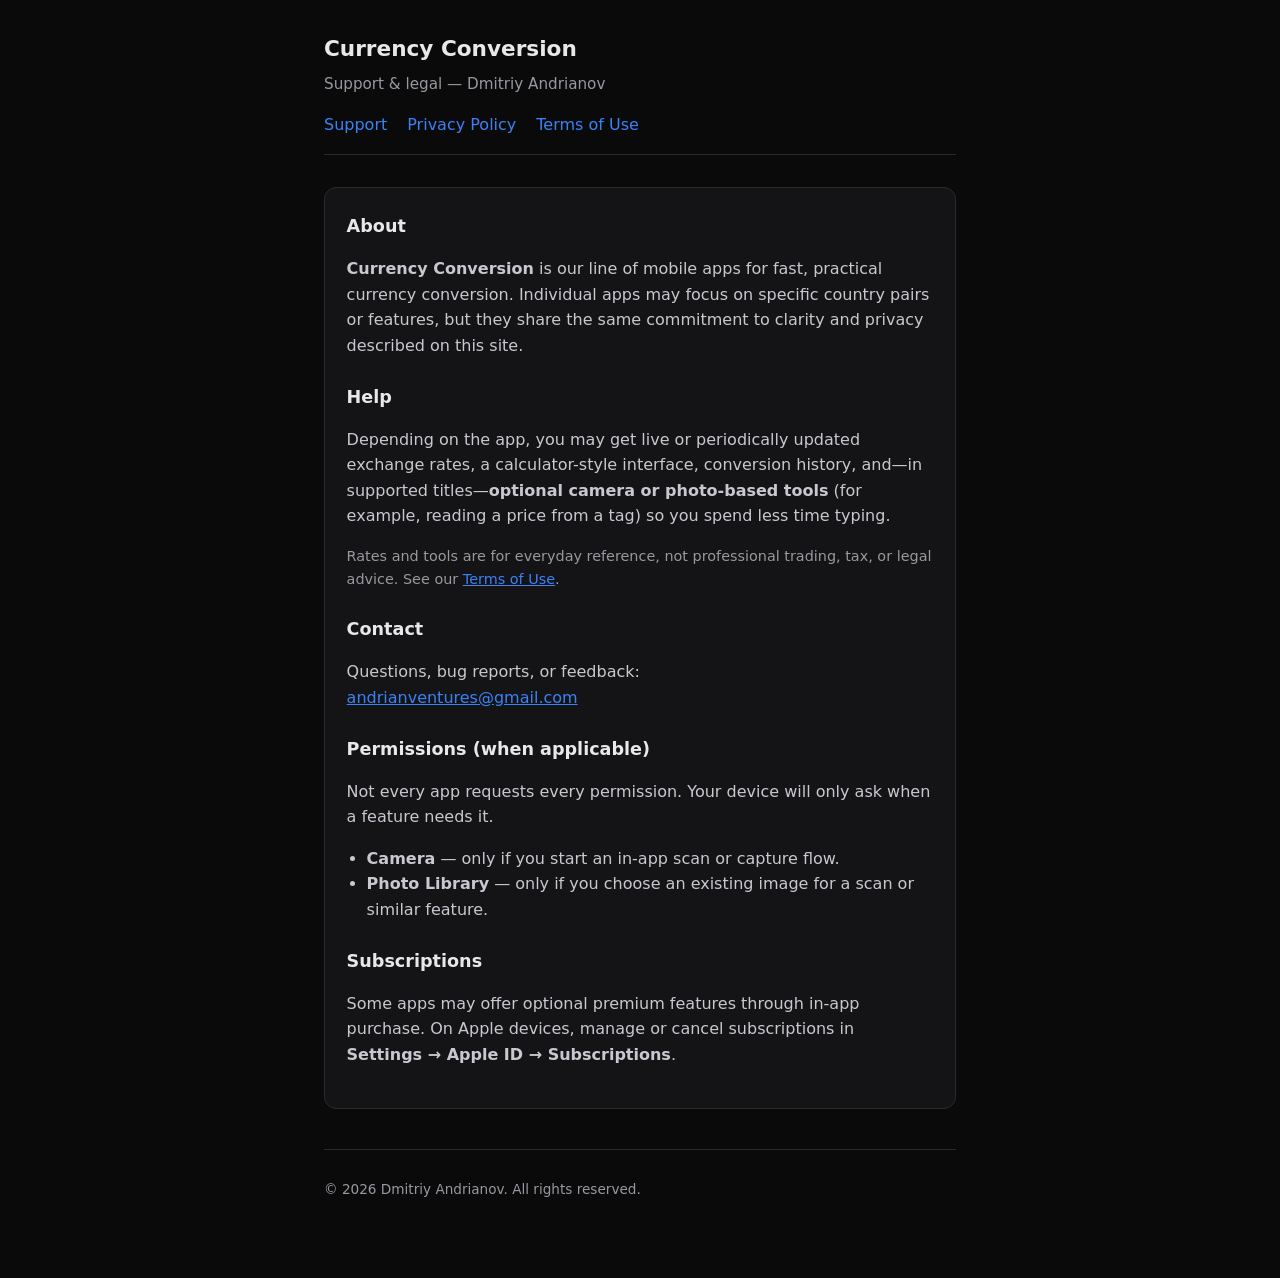
==== index.html @ 99ac61f5 "added files via upload" ====
<!DOCTYPE html>
<html lang="en">
  <head>
    <meta charset="utf-8" />
    <meta name="viewport" content="width=device-width, initial-scale=1" />
    <title>Support — Currency Conversion</title>
    <link rel="stylesheet" href="styles.css" />
  </head>
  <body>
    <div class="wrap">
      <header>
        <h1>Currency Conversion</h1>
        <p>Support &amp; legal — Dmitriy Andrianov</p>
        <nav>
          <a href="index.html">Support</a>
          <a href="privacy.html">Privacy Policy</a>
          <a href="terms.html">Terms of Use</a>
        </nav>
      </header>

      <main>
        <h2>About</h2>
        <p>
          <strong>Currency Conversion</strong> is our line of mobile apps for fast, practical currency conversion.
          Individual apps may focus on specific country pairs or features, but they share the same commitment to
          clarity and privacy described on this site.
        </p>

        <h2>Help</h2>
        <p>
          Depending on the app, you may get live or periodically updated exchange rates, a calculator-style
          interface, conversion history, and—in supported titles—<strong>optional camera or photo-based tools</strong>
          (for example, reading a price from a tag) so you spend less time typing.
        </p>
        <p class="muted">
          Rates and tools are for everyday reference, not professional trading, tax, or legal advice. See our
          <a href="terms.html">Terms of Use</a>.
        </p>

        <h2>Contact</h2>
        <p>
          Questions, bug reports, or feedback:
          <br />
          <a href="mailto:andrianventures@gmail.com">andrianventures@gmail.com</a>
        </p>

        <h2>Permissions (when applicable)</h2>
        <p>Not every app requests every permission. Your device will only ask when a feature needs it.</p>
        <ul>
          <li><strong>Camera</strong> — only if you start an in-app scan or capture flow.</li>
          <li><strong>Photo Library</strong> — only if you choose an existing image for a scan or similar feature.</li>
        </ul>

        <h2>Subscriptions</h2>
        <p>
          Some apps may offer optional premium features through in-app purchase. On Apple devices, manage or cancel
          subscriptions in <strong>Settings → Apple ID → Subscriptions</strong>.
        </p>
      </main>

      <footer>
        <p>&copy; 2026 Dmitriy Andrianov. All rights reserved.</p>
      </footer>
    </div>
  </body>
</html>
---- styles.css ----
:root {
  --bg: #0a0a0b;
  --card: #141416;
  --text: #e8e8ea;
  --muted: #9898a0;
  --accent: #3b82f6;
  --border: #2a2a2e;
}

* {
  box-sizing: border-box;
}

body {
  margin: 0;
  font-family: system-ui, -apple-system, Segoe UI, Roboto, Helvetica, Arial, sans-serif;
  background: var(--bg);
  color: var(--text);
  line-height: 1.6;
  font-size: 16px;
}

.wrap {
  max-width: 42rem;
  margin: 0 auto;
  padding: 2rem 1.25rem 4rem;
}

header {
  margin-bottom: 2rem;
  padding-bottom: 1rem;
  border-bottom: 1px solid var(--border);
}

header h1 {
  margin: 0 0 0.35rem;
  font-size: 1.35rem;
  font-weight: 600;
}

header p {
  margin: 0;
  color: var(--muted);
  font-size: 0.95rem;
}

nav {
  display: flex;
  flex-wrap: wrap;
  gap: 0.75rem 1.25rem;
  margin-top: 1rem;
}

nav a {
  color: var(--accent);
  text-decoration: none;
}

nav a:hover {
  text-decoration: underline;
}

main {
  background: var(--card);
  border: 1px solid var(--border);
  border-radius: 12px;
  padding: 1.5rem 1.35rem;
}

main h2 {
  margin: 1.5rem 0 0.5rem;
  font-size: 1.1rem;
}

main h2:first-child {
  margin-top: 0;
}

main p,
main li {
  color: #c8c8d0;
}

main ul {
  padding-left: 1.25rem;
}

.muted {
  color: var(--muted);
  font-size: 0.9rem;
}

footer {
  margin-top: 2.5rem;
  padding-top: 1rem;
  border-top: 1px solid var(--border);
  font-size: 0.85rem;
  color: var(--muted);
}

a {
  color: var(--accent);
}
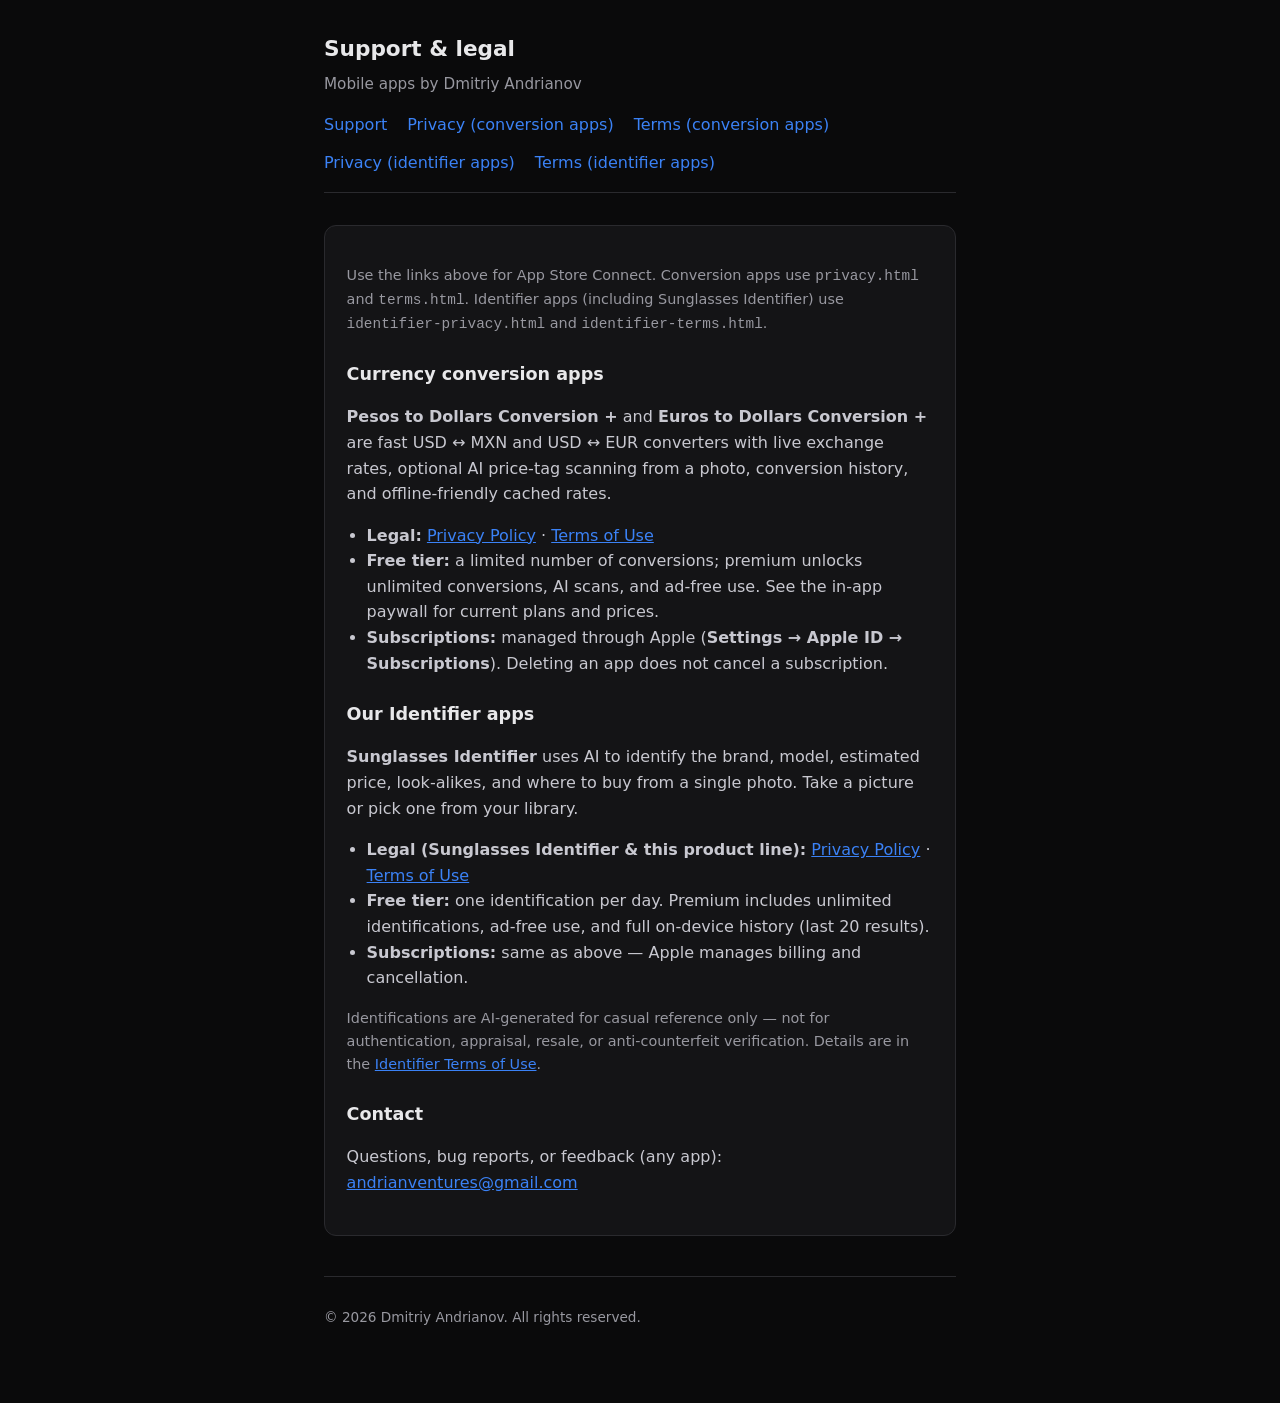
==== commit 86868ab7: "added identifier pages" ====
--- a/index.html
+++ b/index.html
@@ -1,66 +1,90 @@
-<!DOCTYPE html>
-<html lang="en">
-  <head>
-    <meta charset="utf-8" />
-    <meta name="viewport" content="width=device-width, initial-scale=1" />
-    <title>Support — Currency Conversion</title>
-    <link rel="stylesheet" href="styles.css" />
-  </head>
-  <body>
-    <div class="wrap">
-      <header>
-        <h1>Currency Conversion</h1>
-        <p>Support &amp; legal — Dmitriy Andrianov</p>
-        <nav>
-          <a href="index.html">Support</a>
-          <a href="privacy.html">Privacy Policy</a>
-          <a href="terms.html">Terms of Use</a>
-        </nav>
-      </header>
-
-      <main>
-        <h2>About</h2>
-        <p>
-          <strong>Currency Conversion</strong> is our line of mobile apps for fast, practical currency conversion.
-          Individual apps may focus on specific country pairs or features, but they share the same commitment to
-          clarity and privacy described on this site.
-        </p>
-
-        <h2>Help</h2>
-        <p>
-          Depending on the app, you may get live or periodically updated exchange rates, a calculator-style
-          interface, conversion history, and—in supported titles—<strong>optional camera or photo-based tools</strong>
-          (for example, reading a price from a tag) so you spend less time typing.
-        </p>
-        <p class="muted">
-          Rates and tools are for everyday reference, not professional trading, tax, or legal advice. See our
-          <a href="terms.html">Terms of Use</a>.
-        </p>
-
-        <h2>Contact</h2>
-        <p>
-          Questions, bug reports, or feedback:
-          <br />
-          <a href="mailto:andrianventures@gmail.com">andrianventures@gmail.com</a>
-        </p>
-
-        <h2>Permissions (when applicable)</h2>
-        <p>Not every app requests every permission. Your device will only ask when a feature needs it.</p>
-        <ul>
-          <li><strong>Camera</strong> — only if you start an in-app scan or capture flow.</li>
-          <li><strong>Photo Library</strong> — only if you choose an existing image for a scan or similar feature.</li>
-        </ul>
-
-        <h2>Subscriptions</h2>
-        <p>
-          Some apps may offer optional premium features through in-app purchase. On Apple devices, manage or cancel
-          subscriptions in <strong>Settings → Apple ID → Subscriptions</strong>.
-        </p>
-      </main>
-
-      <footer>
-        <p>&copy; 2026 Dmitriy Andrianov. All rights reserved.</p>
-      </footer>
-    </div>
-  </body>
-</html>
+<!DOCTYPE html>
+<html lang="en">
+  <head>
+    <meta charset="utf-8" />
+    <meta name="viewport" content="width=device-width, initial-scale=1" />
+    <title>Support — Dmitriy Andrianov Apps</title>
+    <link rel="stylesheet" href="styles.css" />
+  </head>
+  <body>
+    <div class="wrap">
+      <header>
+        <h1>Support &amp; legal</h1>
+        <p>Mobile apps by Dmitriy Andrianov</p>
+        <nav>
+          <a href="index.html">Support</a>
+          <a href="privacy.html">Privacy (conversion apps)</a>
+          <a href="terms.html">Terms (conversion apps)</a>
+          <a href="identifier-privacy.html">Privacy (identifier apps)</a>
+          <a href="identifier-terms.html">Terms (identifier apps)</a>
+        </nav>
+      </header>
+
+      <main>
+        <p class="muted">
+          Use the links above for App Store Connect. Conversion apps use <code>privacy.html</code> and
+          <code>terms.html</code>. Identifier apps (including Sunglasses Identifier) use
+          <code>identifier-privacy.html</code> and <code>identifier-terms.html</code>.
+        </p>
+
+        <h2>Currency conversion apps</h2>
+        <p>
+          <strong>Pesos to Dollars Conversion +</strong> and <strong>Euros to Dollars Conversion +</strong>
+          are fast USD ↔ MXN and USD ↔ EUR converters with live exchange rates, optional AI price-tag
+          scanning from a photo, conversion history, and offline-friendly cached rates.
+        </p>
+        <ul>
+          <li>
+            <strong>Legal:</strong>
+            <a href="privacy.html">Privacy Policy</a> ·
+            <a href="terms.html">Terms of Use</a>
+          </li>
+          <li>
+            <strong>Free tier:</strong> a limited number of conversions; premium unlocks unlimited
+            conversions, AI scans, and ad-free use. See the in-app paywall for current plans and prices.
+          </li>
+          <li>
+            <strong>Subscriptions:</strong> managed through Apple (<strong>Settings → Apple ID →
+            Subscriptions</strong>). Deleting an app does not cancel a subscription.
+          </li>
+        </ul>
+
+        <h2>Our Identifier apps</h2>
+        <p>
+          <strong>Sunglasses Identifier</strong> uses AI to identify the brand, model, estimated price,
+          look-alikes, and where to buy from a single photo. Take a picture or pick one from your library.
+        </p>
+        <ul>
+          <li>
+            <strong>Legal (Sunglasses Identifier &amp; this product line):</strong>
+            <a href="identifier-privacy.html">Privacy Policy</a> ·
+            <a href="identifier-terms.html">Terms of Use</a>
+          </li>
+          <li>
+            <strong>Free tier:</strong> one identification per day. Premium includes unlimited
+            identifications, ad-free use, and full on-device history (last 20 results).
+          </li>
+          <li>
+            <strong>Subscriptions:</strong> same as above — Apple manages billing and cancellation.
+          </li>
+        </ul>
+        <p class="muted">
+          Identifications are AI-generated for casual reference only — not for authentication,
+          appraisal, resale, or anti-counterfeit verification. Details are in the
+          <a href="identifier-terms.html">Identifier Terms of Use</a>.
+        </p>
+
+        <h2>Contact</h2>
+        <p>
+          Questions, bug reports, or feedback (any app):
+          <br />
+          <a href="mailto:andrianventures@gmail.com">andrianventures@gmail.com</a>
+        </p>
+      </main>
+
+      <footer>
+        <p>&copy; 2026 Dmitriy Andrianov. All rights reserved.</p>
+      </footer>
+    </div>
+  </body>
+</html>
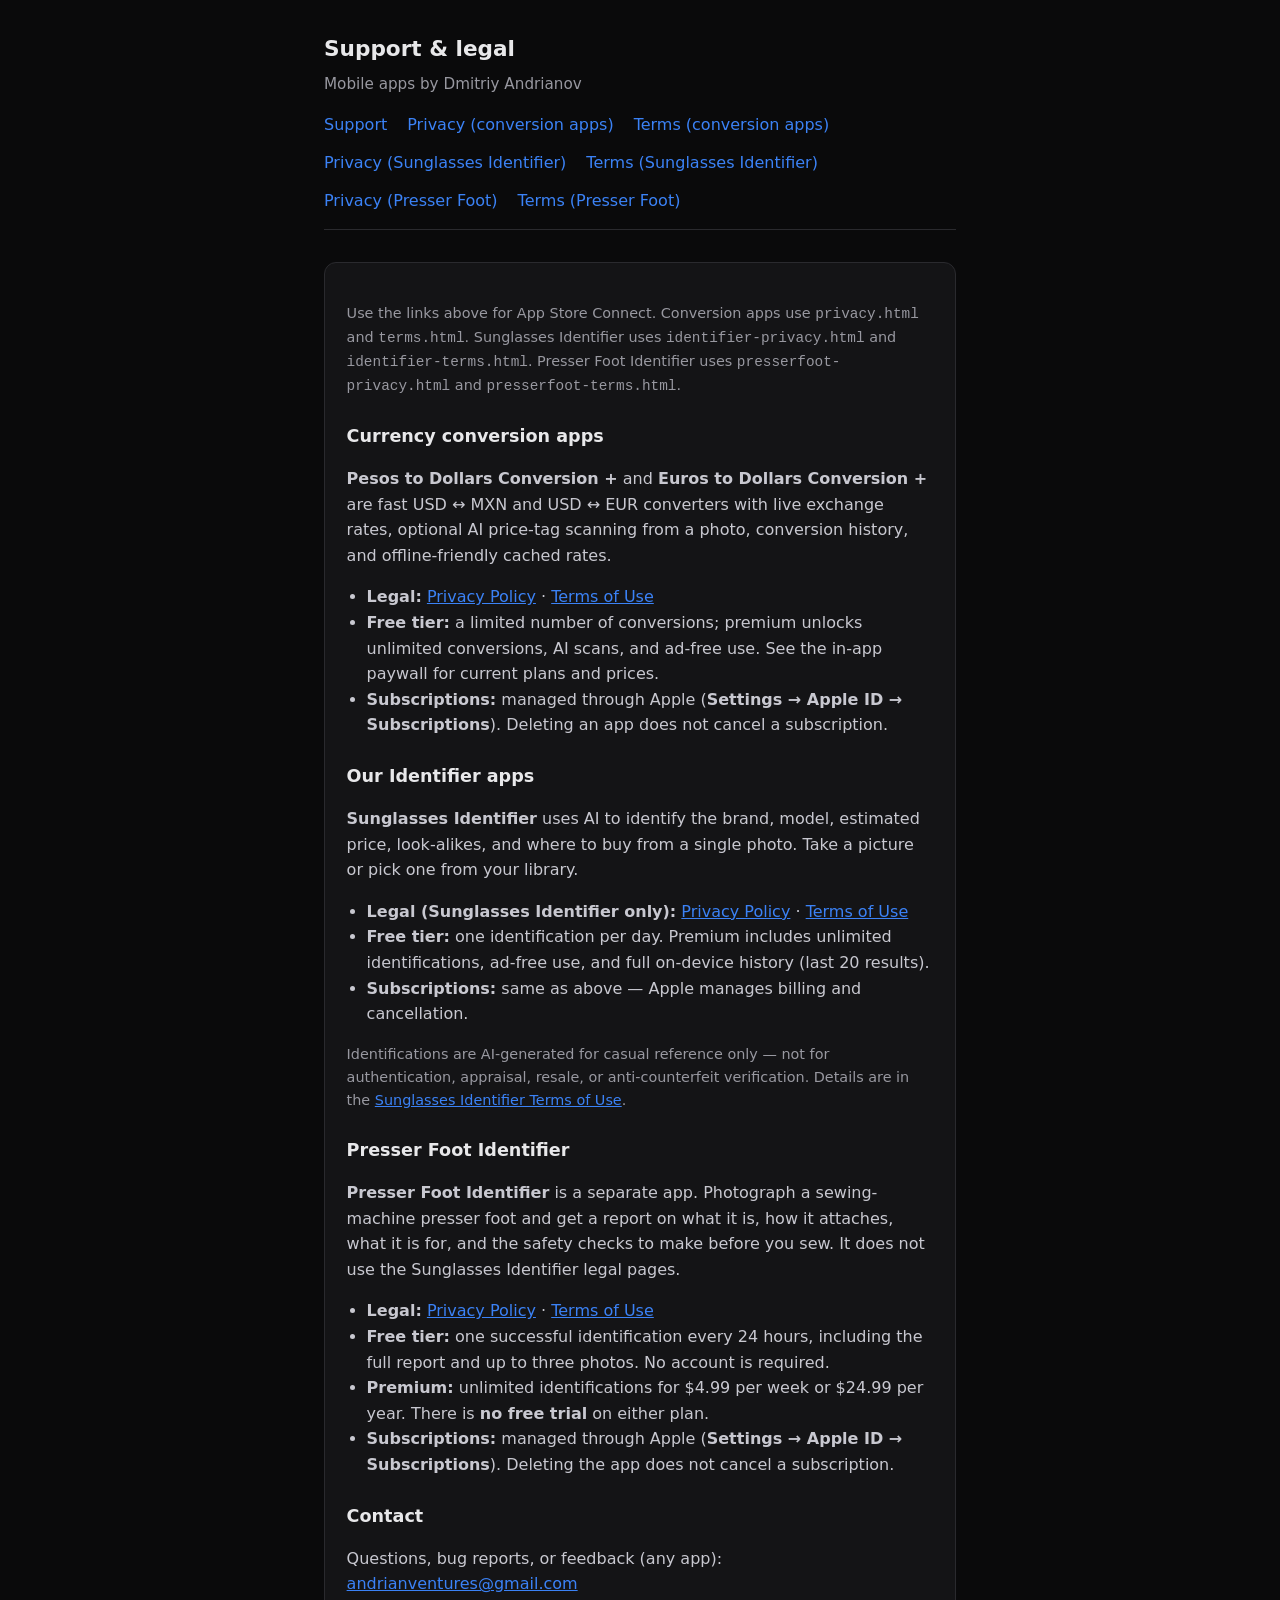
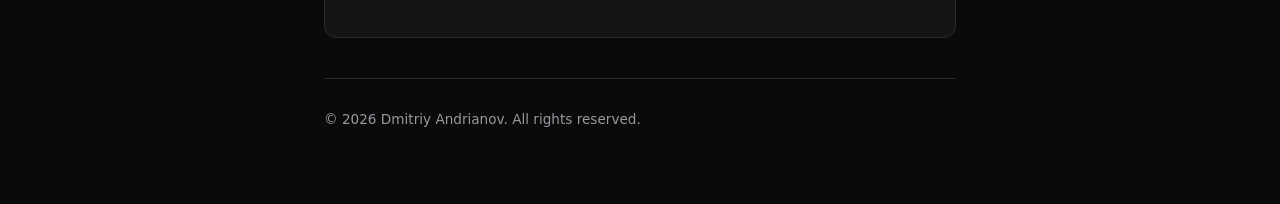
==== commit bbf44197: "Update index.html" ====
--- a/index.html
+++ b/index.html
@@ -15,16 +15,19 @@
           <a href="index.html">Support</a>
           <a href="privacy.html">Privacy (conversion apps)</a>
           <a href="terms.html">Terms (conversion apps)</a>
-          <a href="identifier-privacy.html">Privacy (identifier apps)</a>
-          <a href="identifier-terms.html">Terms (identifier apps)</a>
+          <a href="identifier-privacy.html">Privacy (Sunglasses Identifier)</a>
+          <a href="identifier-terms.html">Terms (Sunglasses Identifier)</a>
+          <a href="presserfoot-privacy.html">Privacy (Presser Foot)</a>
+          <a href="presserfoot-terms.html">Terms (Presser Foot)</a>
         </nav>
       </header>
 
       <main>
         <p class="muted">
           Use the links above for App Store Connect. Conversion apps use <code>privacy.html</code> and
-          <code>terms.html</code>. Identifier apps (including Sunglasses Identifier) use
-          <code>identifier-privacy.html</code> and <code>identifier-terms.html</code>.
+          <code>terms.html</code>. Sunglasses Identifier uses <code>identifier-privacy.html</code> and
+          <code>identifier-terms.html</code>. Presser Foot Identifier uses
+          <code>presserfoot-privacy.html</code> and <code>presserfoot-terms.html</code>.
         </p>
 
         <h2>Currency conversion apps</h2>
@@ -56,7 +59,7 @@
         </p>
         <ul>
           <li>
-            <strong>Legal (Sunglasses Identifier &amp; this product line):</strong>
+            <strong>Legal (Sunglasses Identifier only):</strong>
             <a href="identifier-privacy.html">Privacy Policy</a> ·
             <a href="identifier-terms.html">Terms of Use</a>
           </li>
@@ -71,8 +74,34 @@
         <p class="muted">
           Identifications are AI-generated for casual reference only — not for authentication,
           appraisal, resale, or anti-counterfeit verification. Details are in the
-          <a href="identifier-terms.html">Identifier Terms of Use</a>.
+          <a href="identifier-terms.html">Sunglasses Identifier Terms of Use</a>.
         </p>
+
+        <h2>Presser Foot Identifier</h2>
+        <p>
+          <strong>Presser Foot Identifier</strong> is a separate app. Photograph a sewing-machine
+          presser foot and get a report on what it is, how it attaches, what it is for, and the
+          safety checks to make before you sew. It does not use the Sunglasses Identifier legal pages.
+        </p>
+        <ul>
+          <li>
+            <strong>Legal:</strong>
+            <a href="presserfoot-privacy.html">Privacy Policy</a> ·
+            <a href="presserfoot-terms.html">Terms of Use</a>
+          </li>
+          <li>
+            <strong>Free tier:</strong> one successful identification every 24 hours, including the
+            full report and up to three photos. No account is required.
+          </li>
+          <li>
+            <strong>Premium:</strong> unlimited identifications for $4.99 per week or $24.99 per year.
+            There is <strong>no free trial</strong> on either plan.
+          </li>
+          <li>
+            <strong>Subscriptions:</strong> managed through Apple (<strong>Settings → Apple ID →
+            Subscriptions</strong>). Deleting the app does not cancel a subscription.
+          </li>
+        </ul>
 
         <h2>Contact</h2>
         <p>
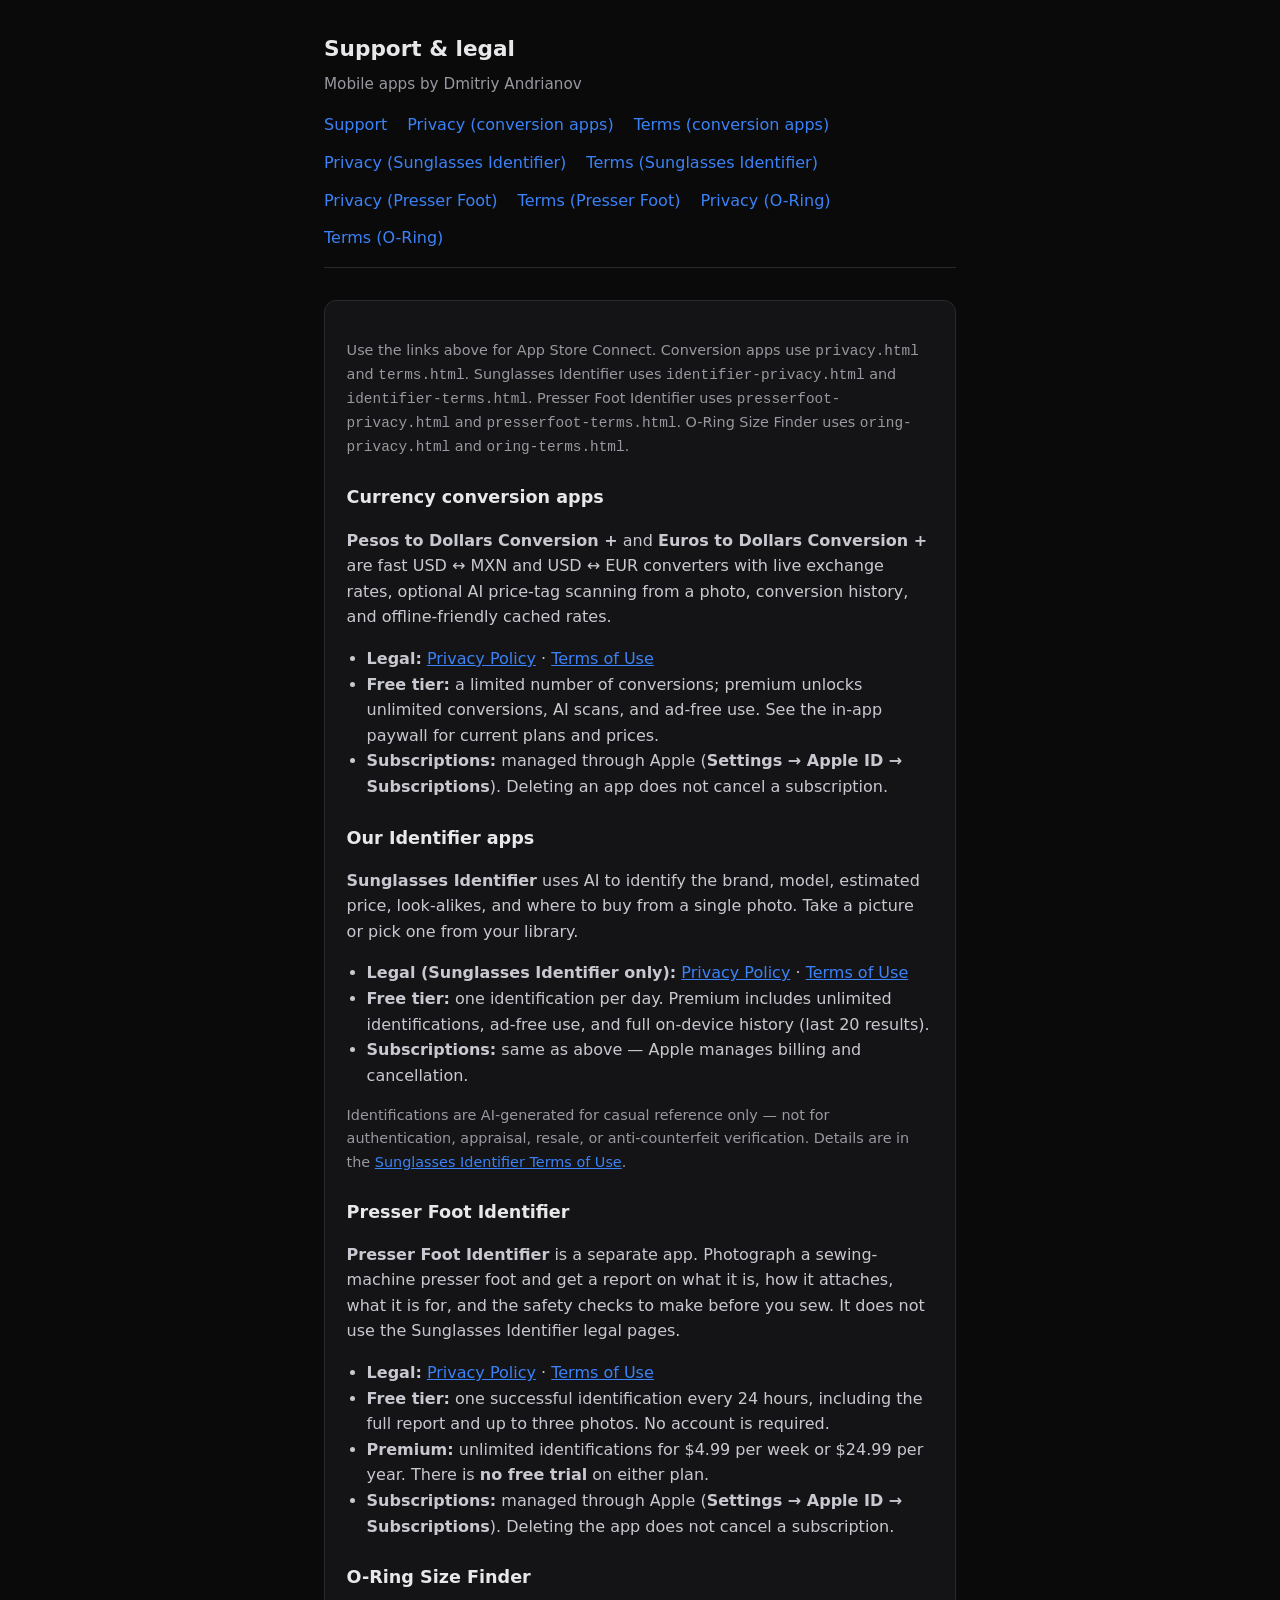
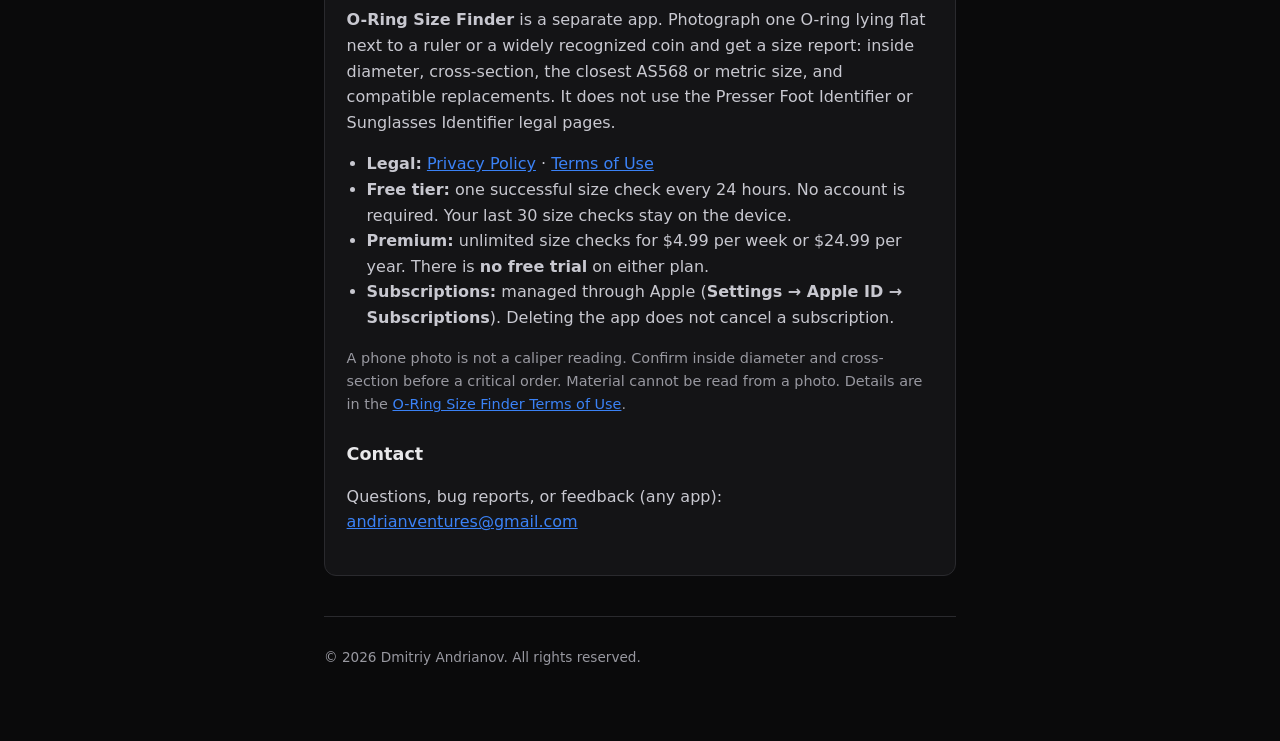
==== commit 1095f715: "Update index.html" ====
--- a/index.html
+++ b/index.html
@@ -19,6 +19,8 @@
           <a href="identifier-terms.html">Terms (Sunglasses Identifier)</a>
           <a href="presserfoot-privacy.html">Privacy (Presser Foot)</a>
           <a href="presserfoot-terms.html">Terms (Presser Foot)</a>
+          <a href="oring-privacy.html">Privacy (O-Ring)</a>
+          <a href="oring-terms.html">Terms (O-Ring)</a>
         </nav>
       </header>
 
@@ -27,7 +29,8 @@
           Use the links above for App Store Connect. Conversion apps use <code>privacy.html</code> and
           <code>terms.html</code>. Sunglasses Identifier uses <code>identifier-privacy.html</code> and
           <code>identifier-terms.html</code>. Presser Foot Identifier uses
-          <code>presserfoot-privacy.html</code> and <code>presserfoot-terms.html</code>.
+          <code>presserfoot-privacy.html</code> and <code>presserfoot-terms.html</code>. O-Ring Size Finder uses
+          <code>oring-privacy.html</code> and <code>oring-terms.html</code>.
         </p>
 
         <h2>Currency conversion apps</h2>
@@ -103,6 +106,38 @@
           </li>
         </ul>
 
+        <h2>O-Ring Size Finder</h2>
+        <p>
+          <strong>O-Ring Size Finder</strong> is a separate app. Photograph one O-ring lying flat next
+          to a ruler or a widely recognized coin and get a size report: inside diameter, cross-section,
+          the closest AS568 or metric size, and compatible replacements. It does not use the Presser
+          Foot Identifier or Sunglasses Identifier legal pages.
+        </p>
+        <ul>
+          <li>
+            <strong>Legal:</strong>
+            <a href="oring-privacy.html">Privacy Policy</a> ·
+            <a href="oring-terms.html">Terms of Use</a>
+          </li>
+          <li>
+            <strong>Free tier:</strong> one successful size check every 24 hours. No account is required.
+            Your last 30 size checks stay on the device.
+          </li>
+          <li>
+            <strong>Premium:</strong> unlimited size checks for $4.99 per week or $24.99 per year.
+            There is <strong>no free trial</strong> on either plan.
+          </li>
+          <li>
+            <strong>Subscriptions:</strong> managed through Apple (<strong>Settings → Apple ID →
+            Subscriptions</strong>). Deleting the app does not cancel a subscription.
+          </li>
+        </ul>
+        <p class="muted">
+          A phone photo is not a caliper reading. Confirm inside diameter and cross-section before a
+          critical order. Material cannot be read from a photo. Details are in the
+          <a href="oring-terms.html">O-Ring Size Finder Terms of Use</a>.
+        </p>
+
         <h2>Contact</h2>
         <p>
           Questions, bug reports, or feedback (any app):
